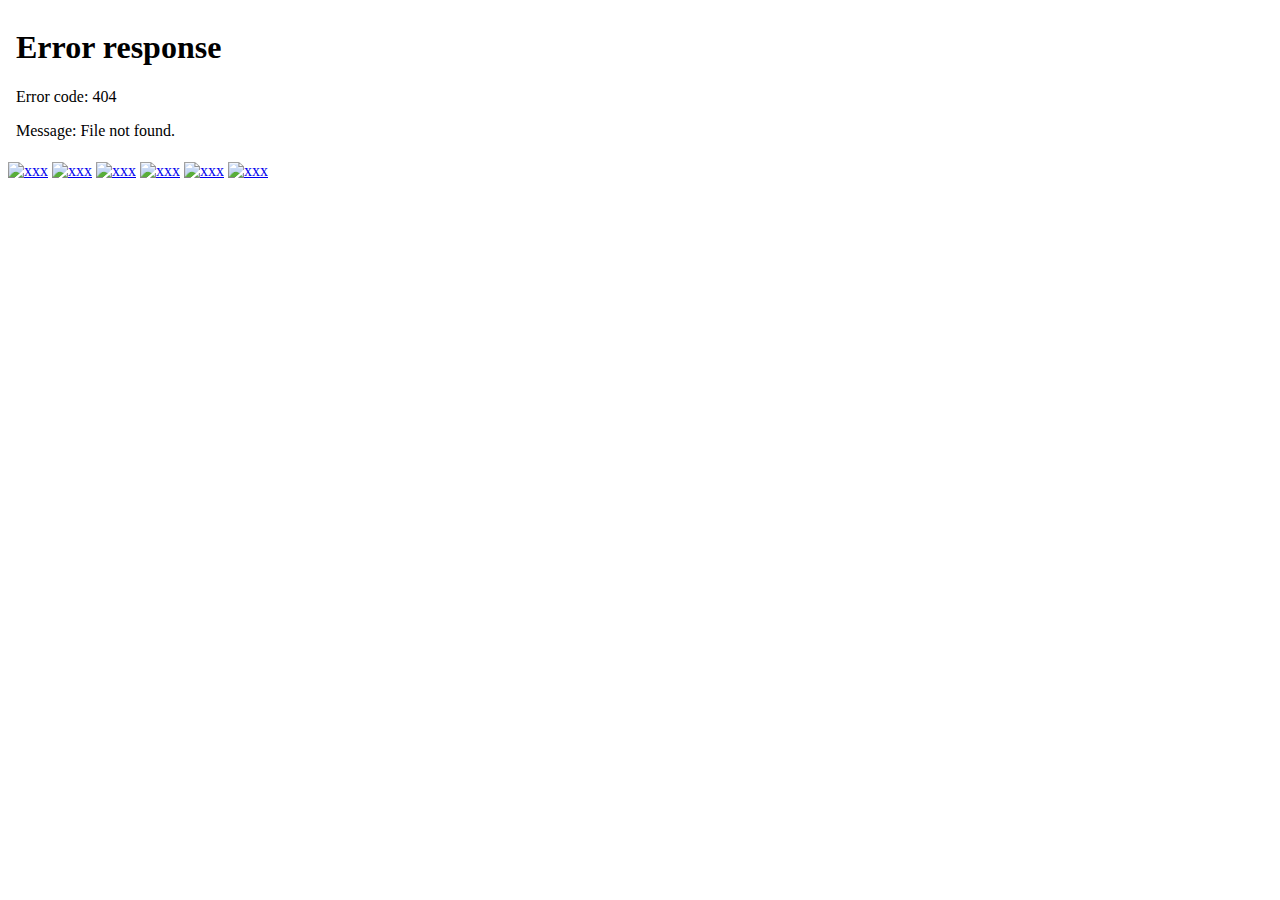
==== index.html @ 6093112a "creating index.html page" ====
<!DOCTYPE html>
<html lang="en">
<head>
    <link rel="shortcut icon" href="favicon.png" type="image/x-icon">
    <link rel="stylesheet" href="style.css">
    <meta charset="UTF-8">
    <meta name="viewport" content="width=device-width, initial-scale=1.0">
    <title>Social Media Project</title>
</head>
<body>
    <main>
        <section id="mobile">
            <iframe src="xxx" name="screen" id="screen" frameborder="0">
                Your browser is not currelntly supported. Please use the latest version of Chrome, Opera, Firefox, or Safari.
            </iframe>

        </section>
        <section id="social-media">
            <a href="xxxx" target="screen"> <img src="xxxx" alt="xxx"></a>
            <a href="xxxx" target="screen"> <img src="xxxx" alt="xxx"></a>
            <a href="xxxx" target="screen"> <img src="xxxx" alt="xxx"></a>
            <a href="xxxx" target="screen"> <img src="xxxx" alt="xxx"></a>
            <a href="xxxx" target="screen"> <img src="xxxx" alt="xxx"></a>
            <a href="xxxx" target="screen"> <img src="xxxx" alt="xxx"></a>
        </section>
    </main>
</body>
</html>
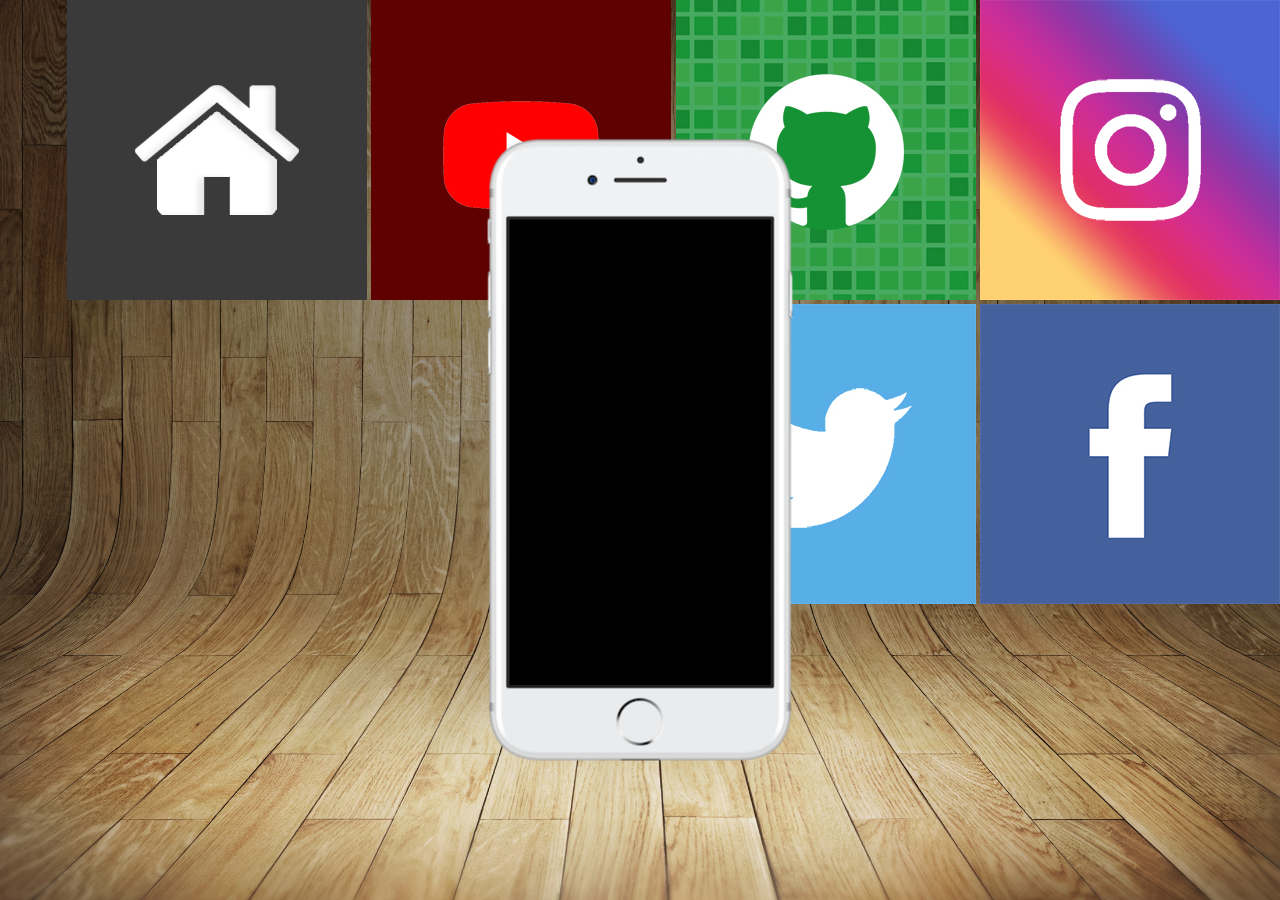
==== commit 50f4cded: "adding icons imagens and starting css" ====
--- a/index.html
+++ b/index.html
@@ -16,12 +16,12 @@
 
         </section>
         <section id="social-media">
-            <a href="xxxx" target="screen"> <img src="xxxx" alt="xxx"></a>
-            <a href="xxxx" target="screen"> <img src="xxxx" alt="xxx"></a>
-            <a href="xxxx" target="screen"> <img src="xxxx" alt="xxx"></a>
-            <a href="xxxx" target="screen"> <img src="xxxx" alt="xxx"></a>
-            <a href="xxxx" target="screen"> <img src="xxxx" alt="xxx"></a>
-            <a href="xxxx" target="screen"> <img src="xxxx" alt="xxx"></a>
+            <a href="xxxx" target="screen"> <img src="images/logo-home.jpg" alt="Home"></a>
+            <a href="xxxx" target="screen"> <img src="images/logo-youtube.jpg" alt="Youtube"></a>
+            <a href="xxxx" target="screen"> <img src="images/logo-github.jpg" alt="GitHub"></a>
+            <a href="xxxx" target="screen"> <img src="images/logo-instagram.jpg" alt="Instagram"></a>
+            <a href="xxxx" target="screen"> <img src="images/logo-twitter.jpg" alt="Twitter"></a>
+            <a href="xxxx" target="screen"> <img src="images/logo-facebook.jpg" alt="Facebook"></a>
         </section>
     </main>
 </body>
--- a/style.css
+++ b/style.css
@@ -0,0 +1,49 @@
+@charset "UTF-8";
+
+* {
+    margin: 0px;
+    padding: 0px;
+    font-family: Arial, Helvetica, sans-serif;
+    }
+
+    html, body {
+        height: 100vh;
+        width: 100vw;
+        background-color: black;
+    }
+
+    body{
+        background: url(images/background.jpg) no-repeat top center;
+        background-size: cover;
+        background-attachment: fixed;
+    }
+
+    main {
+        height: 100vh;
+        position: relative;
+    }
+
+    #mobile {
+        position: absolute;
+        top: 50%;
+        left: 50%;
+        transform: translate(-50%, -50%);
+        /* absolut position, top and left as 50% and transform translate -50% are essencial to keep the iframe in the middle of the phone screen, does not matter the view port size */
+
+        height: 627px;
+        width: 311px;        
+        background: url(images/frame-iphone.png) no-repeat;
+    }
+
+    #screen {
+        position: relative;
+        top: 80px;
+        left: 22px;
+        width: 267px;
+        height: 471px;
+    }
+
+    #social-media {
+        text-align: right;
+        /* moving icons to the right side */
+    }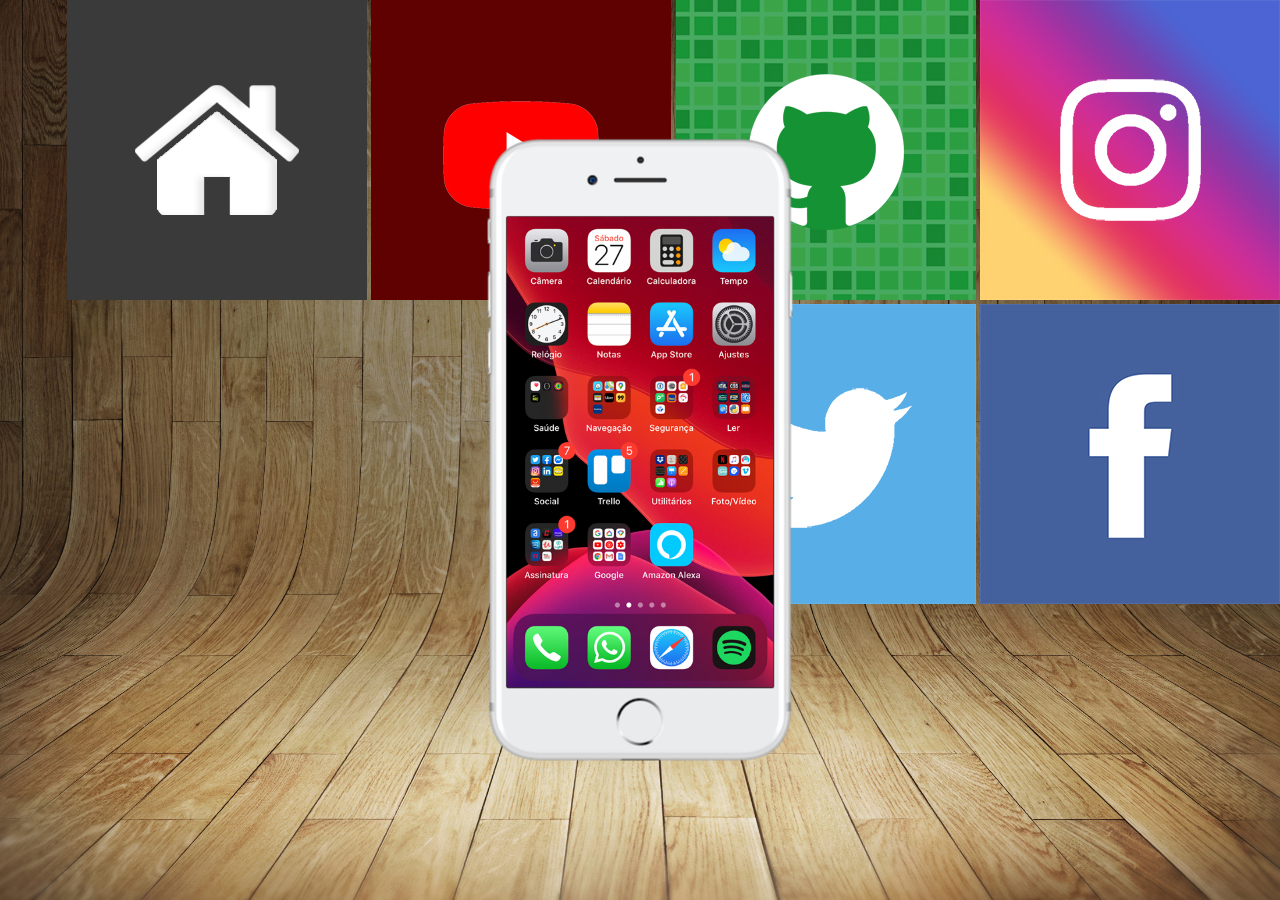
==== commit e65ad791: "creatinf the 'home' html page to organize our iframe" ====
--- a/index.html
+++ b/index.html
@@ -10,7 +10,7 @@
 <body>
     <main>
         <section id="mobile">
-            <iframe src="xxx" name="screen" id="screen" frameborder="0">
+            <iframe src="home.html" name="screen" id="screen" frameborder="0">
                 Your browser is not currelntly supported. Please use the latest version of Chrome, Opera, Firefox, or Safari.
             </iframe>
 
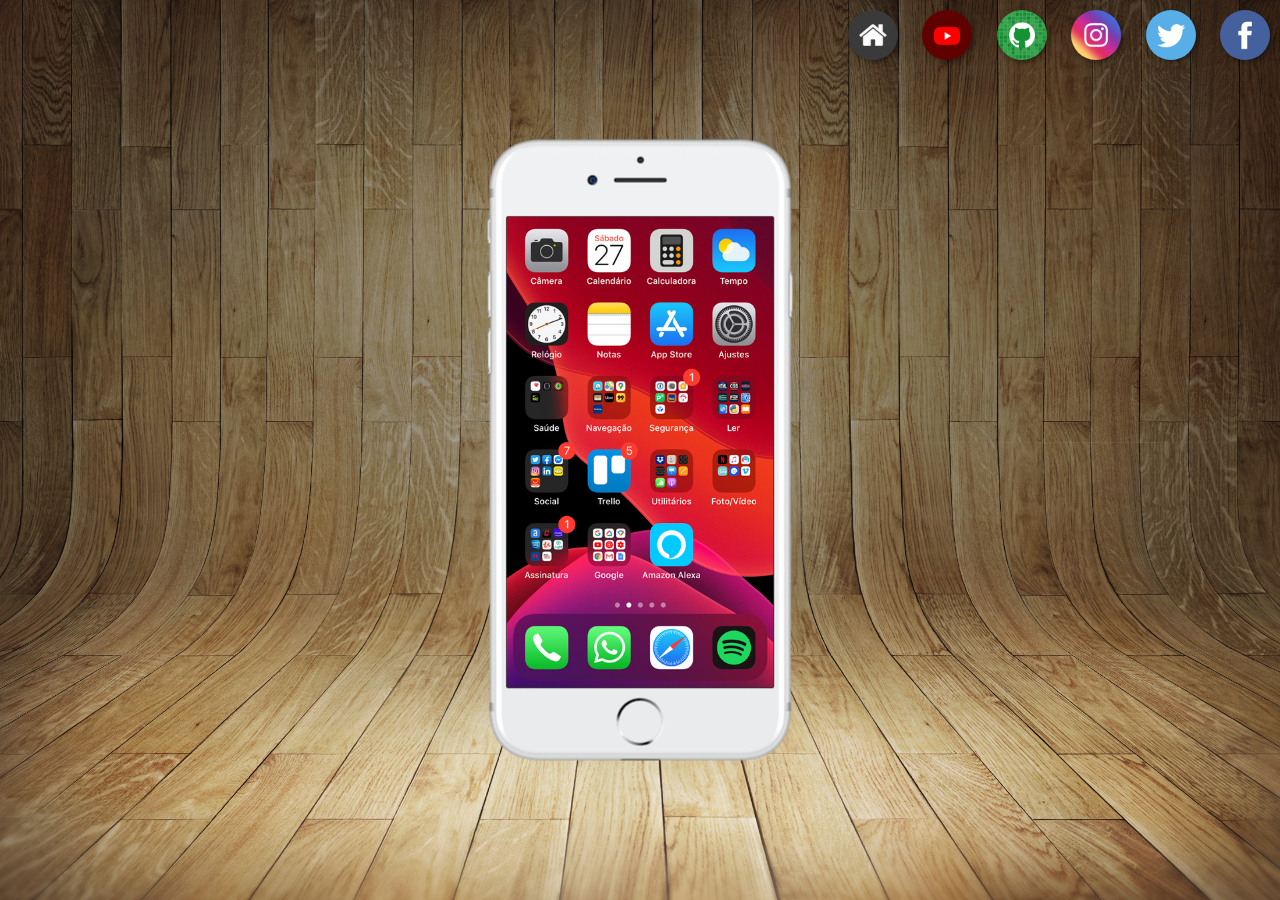
==== commit 9dc5e7d7: "creating a html page to each social media" ====
--- a/index.html
+++ b/index.html
@@ -16,12 +16,12 @@
 
         </section>
         <section id="social-media">
-            <a href="xxxx" target="screen"> <img src="images/logo-home.jpg" alt="Home"></a>
-            <a href="xxxx" target="screen"> <img src="images/logo-youtube.jpg" alt="Youtube"></a>
-            <a href="xxxx" target="screen"> <img src="images/logo-github.jpg" alt="GitHub"></a>
-            <a href="xxxx" target="screen"> <img src="images/logo-instagram.jpg" alt="Instagram"></a>
-            <a href="xxxx" target="screen"> <img src="images/logo-twitter.jpg" alt="Twitter"></a>
-            <a href="xxxx" target="screen"> <img src="images/logo-facebook.jpg" alt="Facebook"></a>
+            <a href="home.html" target="screen"> <img src="images/logo-home.jpg" alt="Home"></a>
+            <a href="youtube.html" target="screen"> <img src="images/logo-youtube.jpg" alt="Youtube"></a>
+            <a href="github.html" target="screen"> <img src="images/logo-github.jpg" alt="GitHub"></a>
+            <a href="instagram.html" target="screen"> <img src="images/logo-instagram.jpg" alt="Instagram"></a>
+            <a href="twitter.html" target="screen"> <img src="images/logo-twitter.jpg" alt="Twitter"></a>
+            <a href="facebook.html" target="screen"> <img src="images/logo-facebook.jpg" alt="Facebook"></a>
         </section>
     </main>
 </body>
--- a/style.css
+++ b/style.css
@@ -46,4 +46,21 @@
     #social-media {
         text-align: right;
         /* moving icons to the right side */
-    }+    }
+
+    #social-media img { 
+        /* making all icons have circle shape */
+        width: 50px;
+        height: 50px;
+        margin: 10px;
+        border-radius: 50%;
+        box-shadow: 2px 2px 5px rgba(0, 0, 0, 0.402);
+        box-sizing: border-box; /* icons will not move with cursor */
+    }
+
+    #social-media img:hover{
+        border: 2px solid rgb(255, 255, 255, 0.637);
+        box-shadow: 5px 5px 10px rgba(0, 0, 0, 0.402);
+        transform: translate(-3px, -3px); /* icon slightly moves to left with the cursor touches */
+        transition: transform .5s, border 1s; /* timing for the border */         
+    } 
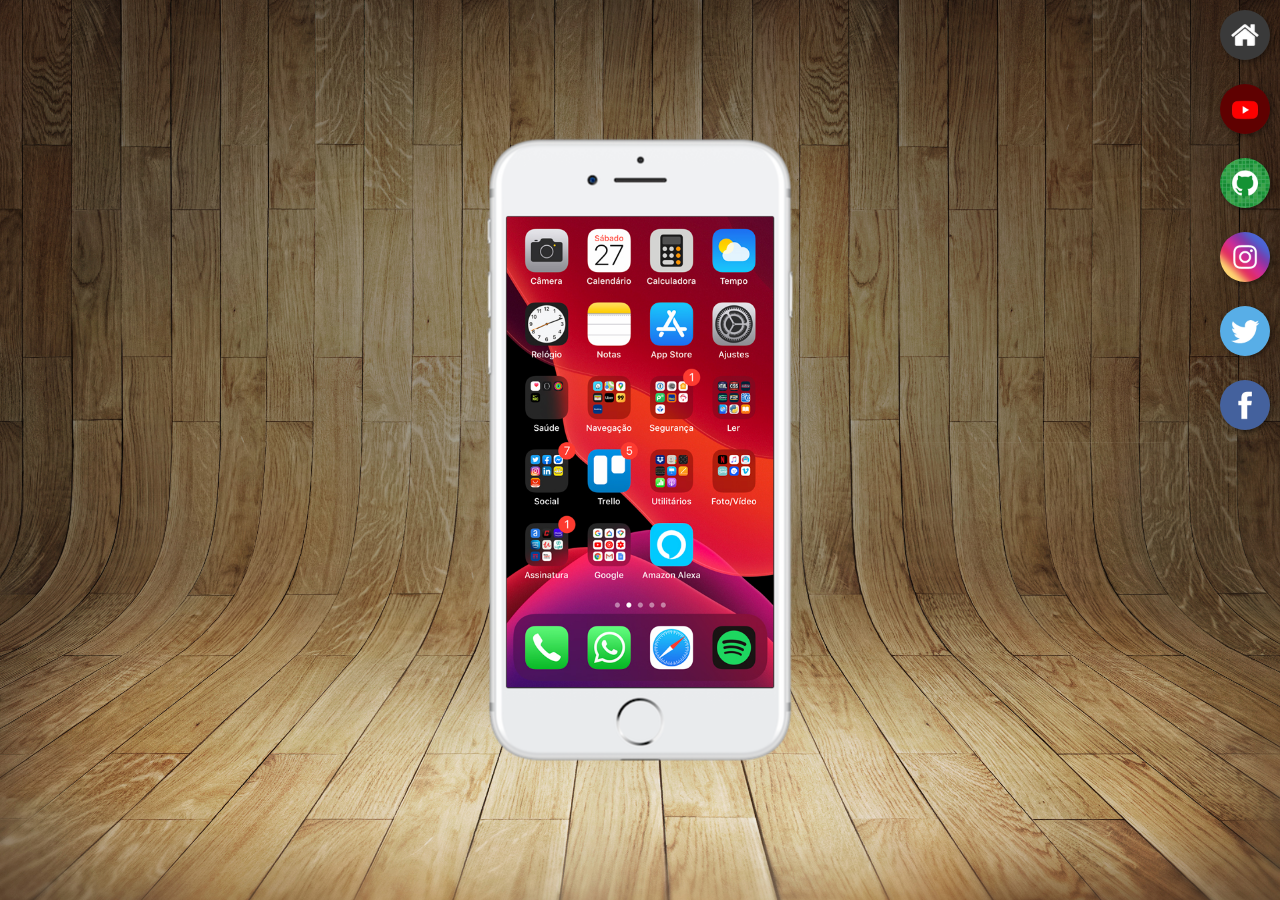
==== commit d07c153e: "adjusting icons with <br>" ====
--- a/index.html
+++ b/index.html
@@ -16,11 +16,11 @@
 
         </section>
         <section id="social-media">
-            <a href="home.html" target="screen"> <img src="images/logo-home.jpg" alt="Home"></a>
-            <a href="youtube.html" target="screen"> <img src="images/logo-youtube.jpg" alt="Youtube"></a>
-            <a href="github.html" target="screen"> <img src="images/logo-github.jpg" alt="GitHub"></a>
-            <a href="instagram.html" target="screen"> <img src="images/logo-instagram.jpg" alt="Instagram"></a>
-            <a href="twitter.html" target="screen"> <img src="images/logo-twitter.jpg" alt="Twitter"></a>
+            <a href="home.html" target="screen"> <img src="images/logo-home.jpg" alt="Home"></a> <br>        
+            <a href="youtube.html" target="screen"> <img src="images/logo-youtube.jpg" alt="Youtube"></a> <br>        
+            <a href="github.html" target="screen"> <img src="images/logo-github.jpg" alt="GitHub"></a> <br>        
+            <a href="instagram.html" target="screen"> <img src="images/logo-instagram.jpg" alt="Instagram"></a> <br>        
+            <a href="twitter.html" target="screen"> <img src="images/logo-twitter.jpg" alt="Twitter"></a> <br>        
             <a href="facebook.html" target="screen"> <img src="images/logo-facebook.jpg" alt="Facebook"></a>
         </section>
     </main>
